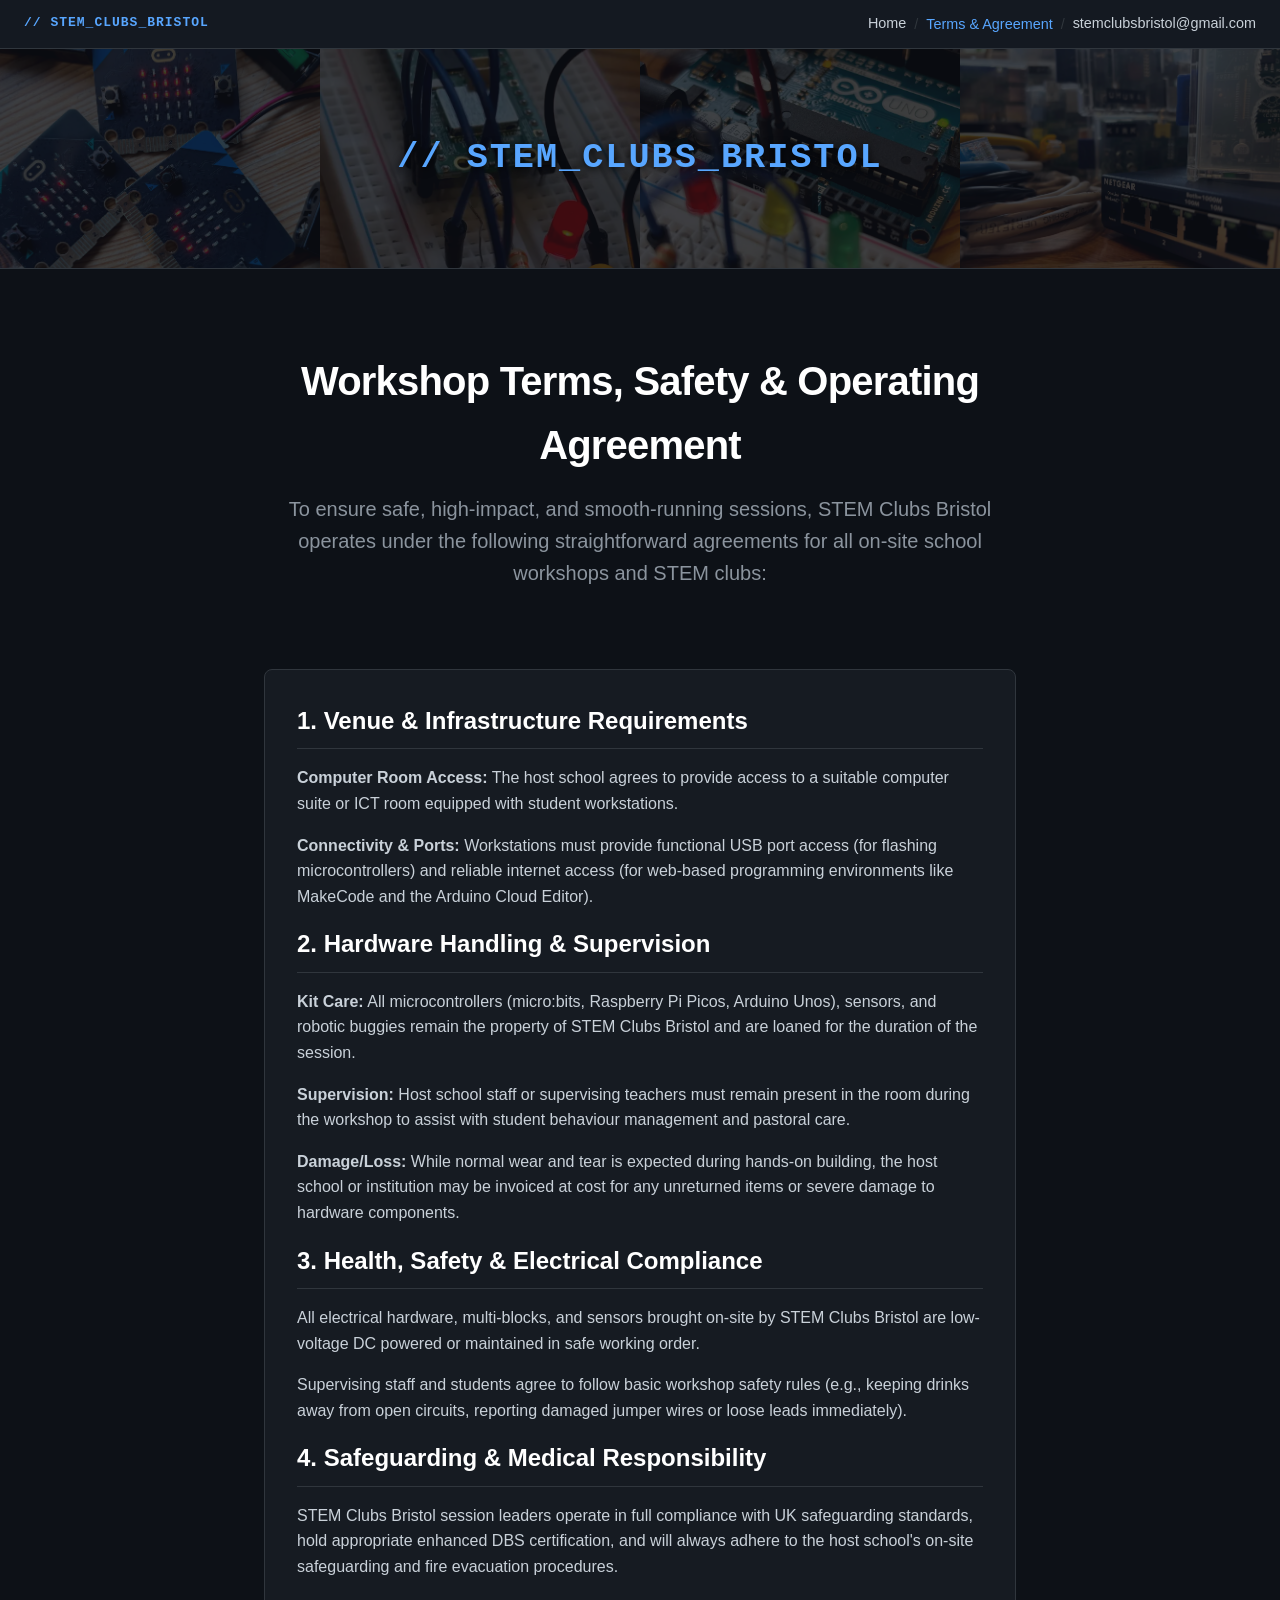
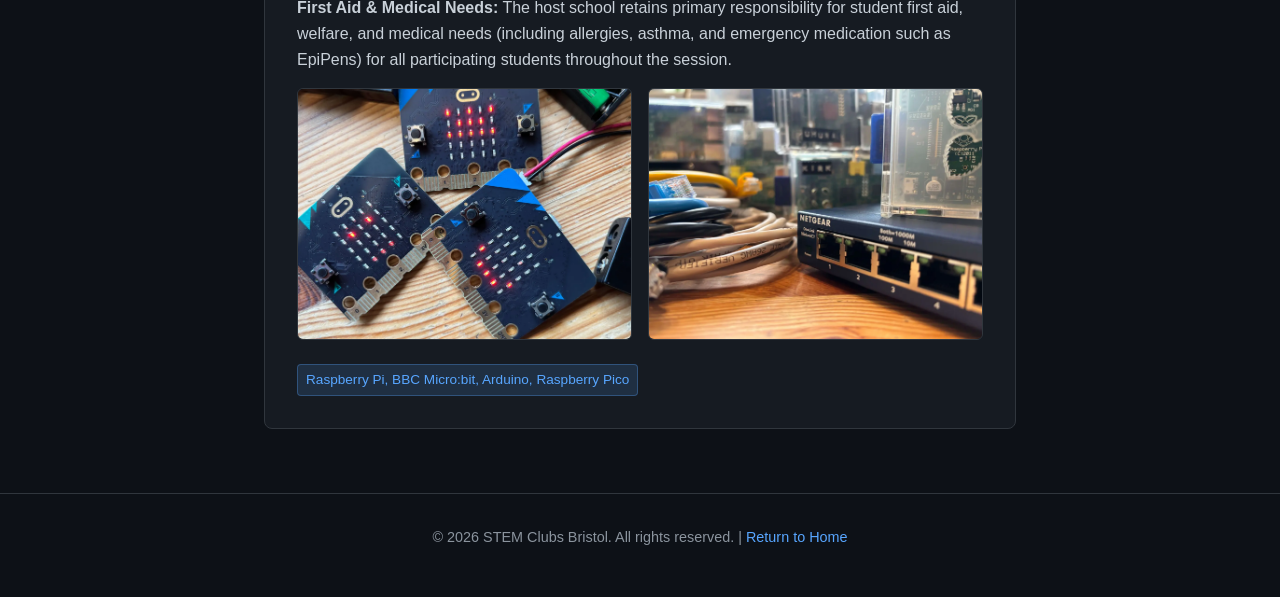
==== terms.html @ 3b519ad8 "refactored css and inline a style added" ====
<!DOCTYPE html>
<html lang="en">
<head>
    <meta charset="UTF-8">
    <meta name="viewport" content="width=device-width, initial-scale=1.0">
    <title>STEM Clubs Bristol | Workshop Terms & Agreement</title>
    <link rel="stylesheet" href="style.css">
</head>
<body>

    <!-- Sleek Top Navigation / Breadcrumb -->
    <nav class="site-nav">
        <a href="index.html" class="nav-brand">// STEM_CLUBS_BRISTOL</a>
        <div class="breadcrumb">
            <a href="index.html">Home</a>
            <span class="separator">/</span>
            <span class="current">Terms & Agreement</span>
            <span class="separator">/</span>
            <a href="mailto:stemclubsbristol@gmail.com">stemclubsbristol@gmail.com</a>
        </div>
    </nav>

    <!-- Banner Header with Image Collage and Overlay -->
    <header class="hero-banner">
        <div class="banner-collage">
            <img src="images/mb1.webp" alt="" loading="lazy">
            <img src="images/pico.webp" alt="" loading="lazy">
            <img src="images/uno.webp" alt="" loading="lazy">
            <img src="images/pi.webp" alt="" loading="lazy">
        </div>
        <div class="banner-overlay">
            <h2 class="banner-title">// STEM_CLUBS_BRISTOL</h2>
        </div>
    </header>

    <div class="container">
        <!-- Hero Section -->
        <div class="hero">
            <h1>Workshop Terms, Safety & Operating Agreement</h1>
            <p class="subtitle">To ensure safe, high-impact, and smooth-running sessions, STEM Clubs Bristol operates under the following straightforward agreements for all on-site school workshops and STEM clubs:</p>
        </div>

        <!-- Terms Section -->
        <section>        
            <h2>1. Venue & Infrastructure Requirements</h2>
            <p><b>Computer Room Access:</b> The host school agrees to provide access to a suitable computer suite or ICT room equipped with student workstations.</p>

            <p><b>Connectivity & Ports:</b> Workstations must provide functional USB port access (for flashing microcontrollers) and reliable internet access (for web-based programming environments like MakeCode and the Arduino Cloud Editor).</p>

            <h2>2. Hardware Handling & Supervision</h2>
            <p><b>Kit Care:</b> All microcontrollers (micro:bits, Raspberry Pi Picos, Arduino Unos), sensors, and robotic buggies remain the property of STEM Clubs Bristol and are loaned for the duration of the session.</p>

            <p><b>Supervision:</b> Host school staff or supervising teachers must remain present in the room during the workshop to assist with student behaviour management and pastoral care.</p>

            <p><b>Damage/Loss:</b> While normal wear and tear is expected during hands-on building, the host school or institution may be invoiced at cost for any unreturned items or severe damage to hardware components.</p>

            <h2>3. Health, Safety & Electrical Compliance</h2>
            <p>All electrical hardware, multi-blocks, and sensors brought on-site by STEM Clubs Bristol are low-voltage DC powered or maintained in safe working order.</p>

            <p>Supervising staff and students agree to follow basic workshop safety rules (e.g., keeping drinks away from open circuits, reporting damaged jumper wires or loose leads immediately).</p>

            <h2>4. Safeguarding & Medical Responsibility</h2>
            <p>STEM Clubs Bristol session leaders operate in full compliance with UK safeguarding standards, hold appropriate enhanced DBS certification, and will always adhere to the host school's on-site safeguarding and fire evacuation procedures.</p>

            <p><b>First Aid & Medical Needs:</b> The host school retains primary responsibility for student first aid, welfare, and medical needs (including allergies, asthma, and emergency medication such as EpiPens) for all participating students throughout the session.</p>
            
            <div class="image-grid">
                <img src="images/mb1.webp" alt="BBC micro:bit setup 1" loading="lazy">
                <img src="images/pi.webp" alt="BBC micro:bit setup 2" loading="lazy">
            </div>

            <div class="tag">Raspberry Pi, BBC Micro:bit, Arduino, Raspberry Pico</div>
        </section>
    </div>

    <footer>
        <p>&copy; 2026 STEM Clubs Bristol. All rights reserved. | <a href="index.html" style="color: var(--accent); text-decoration: none;">Return to Home</a></p> 
    </footer>

</body>
</html>
---- style.css ----
:root {
    --bg-color: #0d1117;
    --card-bg: #161b22;
    --text-main: #c9d1d9;
    --text-heading: #ffffff;
    --accent: #58a6ff;
    --accent-glow: rgba(88, 166, 255, 0.15);
    --border-color: #30363d;
}

* {
    box-sizing: border-box;
    margin: 0;
    padding: 0;
}

body {
    font-family: -apple-system, BlinkMacSystemFont, "Segoe UI", Roboto, Helvetica, Arial, sans-serif;
    background-color: var(--bg-color);
    color: var(--text-main);
    line-height: 1.6;
    padding: 0;
}

/* Navbar / Breadcrumb Bar Styling */
.site-nav {
    background-color: rgba(22, 27, 34, 0.95);
    border-bottom: 1px solid var(--border-color);
    padding: 0.75rem 1.5rem;
    display: flex;
    justify-content: space-between;
    align-items: center;
    position: sticky;
    top: 0;
    z-index: 100;
    backdrop-filter: blur(8px);
}

.nav-brand {
    font-family: monospace;
    color: var(--accent);
    font-weight: bold;
    text-decoration: none;
    letter-spacing: 1px;
}

.breadcrumb {
    display: flex;
    align-items: center;
    gap: 0.5rem;
    font-size: 0.9rem;
}

.breadcrumb a {
    color: var(--text-main);
    text-decoration: none;
    transition: color 0.2s;
}

.breadcrumb a:hover {
    color: var(--accent);
}

.breadcrumb span.separator {
    color: var(--border-color);
}

.breadcrumb span.current {
    color: var(--accent);
}

/* Banner Header Styling */
.hero-banner {
    position: relative;
    width: 100%;
    height: 220px;
    overflow: hidden;
    border-bottom: 1px solid var(--border-color);
    background-color: var(--bg-color);
}

.banner-collage {
    display: grid;
    grid-template-columns: repeat(4, 1fr);
    width: 100%;
    height: 100%;
}

.banner-collage img {
    width: 100%;
    height: 100%;
    object-fit: cover;
    filter: brightness(0.7) contrast(1.1);
}

.banner-overlay {
    position: absolute;
    top: 0;
    left: 0;
    width: 100%;
    height: 100%;
    display: flex;
    align-items: center;
    justify-content: center;
    background: rgba(13, 17, 23, 0.7);
}

.banner-title {
    color: var(--accent);
    font-family: monospace;
    font-size: 2.2rem;
    letter-spacing: 2px;
    border: none !important;
    margin: 0 !important;
    text-shadow: 0 2px 8px rgba(0, 0, 0, 0.9);
    text-align: center;
    padding: 0 1rem;
}

.container {
    max-width: 800px;
    margin: 0 auto;
    padding: 2rem 1.5rem;
}

.hero {
    text-align: center;
    padding: 3rem 0;
}

h1 {
    font-size: 2.5rem;
    color: var(--text-heading);
    margin-bottom: 1rem;
    letter-spacing: -0.02em;
}

h1 span {
    color: var(--accent);
}

p.subtitle {
    font-size: 1.25rem;
    margin-bottom: 2rem;
    color: #8b949e;
}

.btn {
    display: inline-block;
    background-color: var(--accent);
    color: #0d1117;
    font-weight: 600;
    padding: 0.75rem 1.75rem;
    border-radius: 6px;
    text-decoration: none;
    transition: opacity 0.2s;
}

.btn:hover {
    opacity: 0.85;
}

section {
    background-color: var(--card-bg);
    border: 1px solid var(--border-color);
    border-radius: 8px;
    padding: 2rem;
    margin-bottom: 2rem;
}

h2 {
    color: var(--text-heading);
    font-size: 1.5rem;
    margin-bottom: 1rem;
    border-bottom: 1px solid var(--border-color);
    padding-bottom: 0.5rem;
}

p {
    margin-bottom: 1rem;
}

.service-card {
    background-color: rgba(22, 27, 34, 0.6);
    border: 1px solid var(--border-color);
    border-radius: 6px;
    padding: 1.5rem;
    margin-top: 1rem;
}

.service-card ul {
    margin: 0.75rem 0 1rem 1.25rem;
    color: var(--text-main);
}

.service-card li {
    margin-bottom: 0.4rem;
}

.service-card h3 {
    color: var(--accent);
    margin-bottom: 0.5rem;
}

.workshop-img {
    width: 100%;
    height: auto;
    border-radius: 6px;
    border: 1px solid var(--border-color);
    margin: 1rem 0;
    display: block;
}

.image-grid {
    display: grid;
    grid-template-columns: 1fr 1fr;
    gap: 1rem;
    margin: 1rem 0;
}

.image-grid img {
    width: 100%;
    height: auto;
    border-radius: 6px;
    border: 1px solid var(--border-color);
}

.tag {
    display: inline-block;
    background-color: var(--accent-glow);
    color: var(--accent);
    font-size: 0.85rem;
    padding: 0.25rem 0.5rem;
    border-radius: 4px;
    margin-top: 0.5rem;
    border: 1px solid rgba(88, 166, 255, 0.3);
}

.contact-form {
    display: flex;
    flex-direction: column;
    gap: 1rem;
    margin-top: 1rem;
}


/* Inline Links & Email Links */
a {
    color: var(--accent);
    text-decoration: none;
    transition: color 0.2s ease, border-bottom 0.2s ease;
    border-bottom: 1px solid transparent;
}

a:hover {
    color: #79c0ff; /* Brighter blue */
    border-bottom-color: #79c0ff; /* Subtle underline effect on hover */
}

input, textarea, select {
    width: 100%;
    padding: 0.75rem;
    background-color: var(--bg-color);
    border: 1px solid var(--border-color);
    border-radius: 6px;
    color: var(--text-heading);
    font-family: inherit;
}

input:focus, textarea:focus, select:focus {
    outline: none;
    border-color: var(--accent);
}

footer {
    text-align: center;
    padding: 2rem;
    color: #8b949e;
    font-size: 0.9rem;
    border-top: 1px solid var(--border-color);
}

@media (max-width: 600px) {
    .banner-title {
        font-size: 1.5rem;
    }
    .hero-banner {
        height: 160px;
    }
}
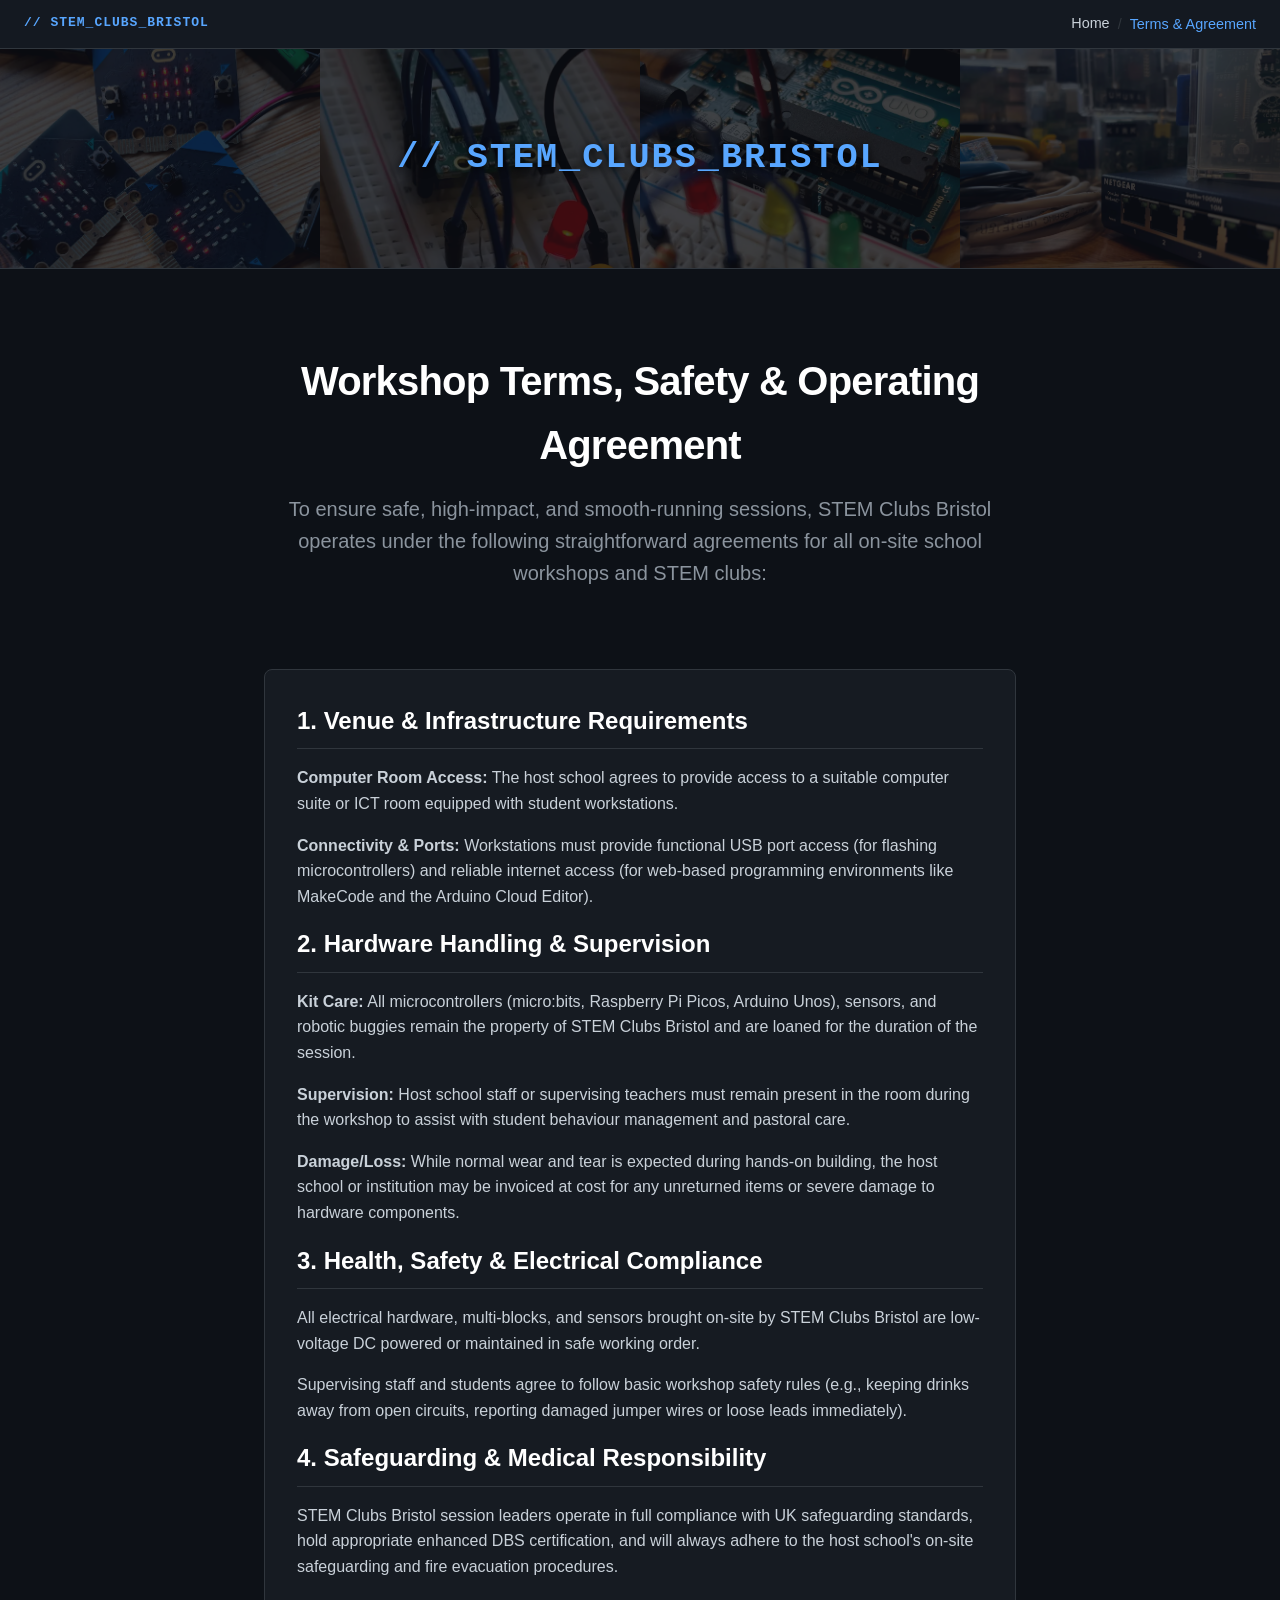
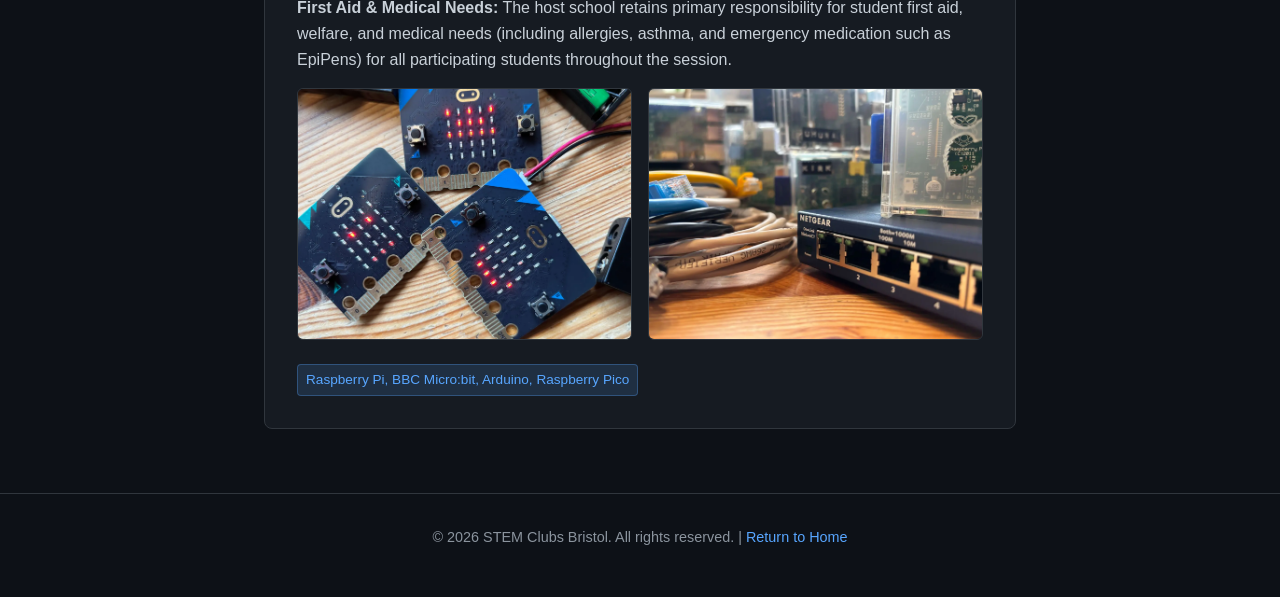
==== commit 213d57e2: "thanks page for enquiries" ====
--- a/terms.html
+++ b/terms.html
@@ -15,8 +15,6 @@
             <a href="index.html">Home</a>
             <span class="separator">/</span>
             <span class="current">Terms & Agreement</span>
-            <span class="separator">/</span>
-            <a href="mailto:stemclubsbristol@gmail.com">stemclubsbristol@gmail.com</a>
         </div>
     </nav>
 
